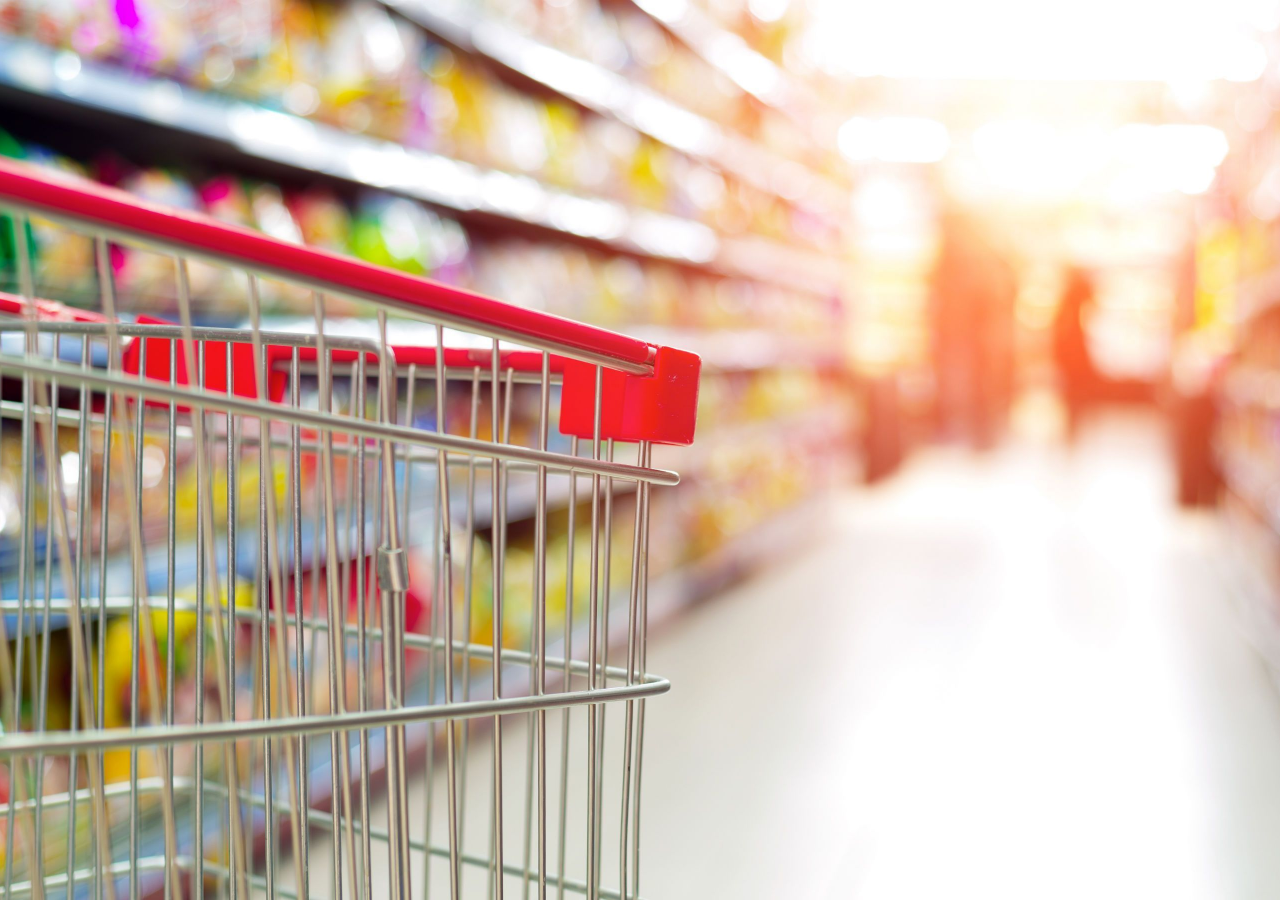
==== index.html @ d7172d90 "Add files via upload" ====
<!DOCTYPE html>
<html lang="en">
<head>
    <meta charset="UTF-8">
    <meta http-equiv="X-UA-Compatible" content="IE=edge">
    <meta name="viewport" content="width=device-width, initial-scale=1.0">
    <link rel="stylesheet" href="index.css" type="text/css">
    <title>Y$M</title>
</head>
<body style="background-image:url(background.jpg)" center center fixed>

</body>
</html>
---- index.css ----
body{
    margin:0;
    padding:0;
    background-size: cover;
    background-position: center;
    font-family: 'Times new roman' , serif;
    background-repeat: no-repeat;
    background-attachment:fixed;
}
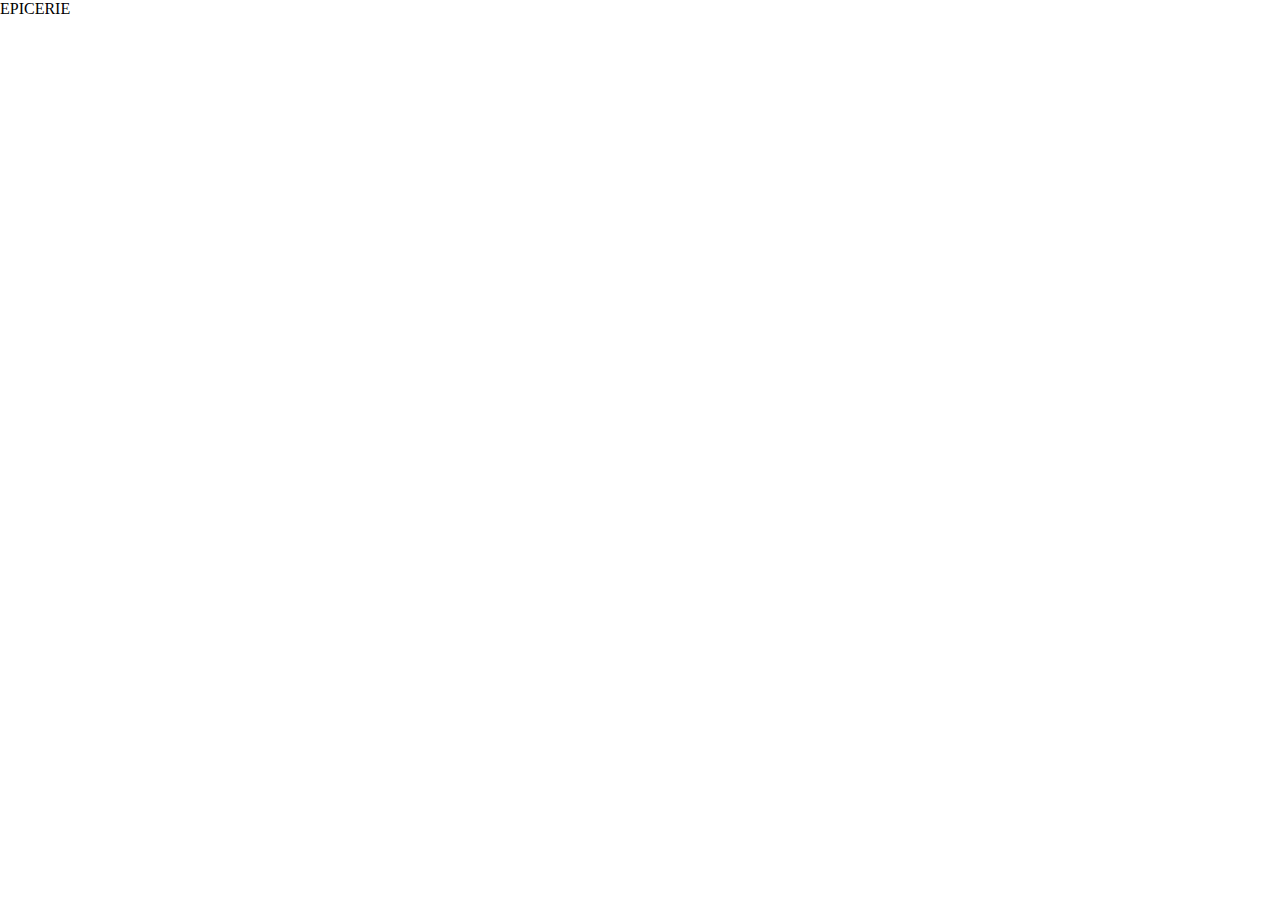
==== commit ac90ad83: "Update index.html" ====
--- a/index.html
+++ b/index.html
@@ -1,13 +1,15 @@
-<!DOCTYPE html>
-<html lang="en">
-<head>
-    <meta charset="UTF-8">
-    <meta http-equiv="X-UA-Compatible" content="IE=edge">
-    <meta name="viewport" content="width=device-width, initial-scale=1.0">
-    <link rel="stylesheet" href="index.css" type="text/css">
-    <title>Y$M</title>
-</head>
-<body style="background-image:url(background.jpg)" center center fixed>
-
-</body>
-</html>+<!DOCTYPE html>
+<html lang="en">
+<head>
+    <meta charset="UTF-8">
+    <meta http-equiv="X-UA-Compatible" content="IE=edge">
+    <meta name="viewport" content="width=device-width, initial-scale=1.0">
+    <link rel="stylesheet" href="index.css" type="text/css">
+    <link rel='icon' href='https://cdn.discordapp.com/attachments/864112611242409989/931589514957324338/kisspng-shopping-cart-online-shopping-retail-logo-cart-vector-5adc8da78357e7.636555111524403623538.png'/>
+    <title>Epicerie</title>
+</head>
+<body style="background-image:url(b4.jpg)" center center fixed>
+<div class="content">
+    <span>EPICERIE</span>
+</div>
+</body>
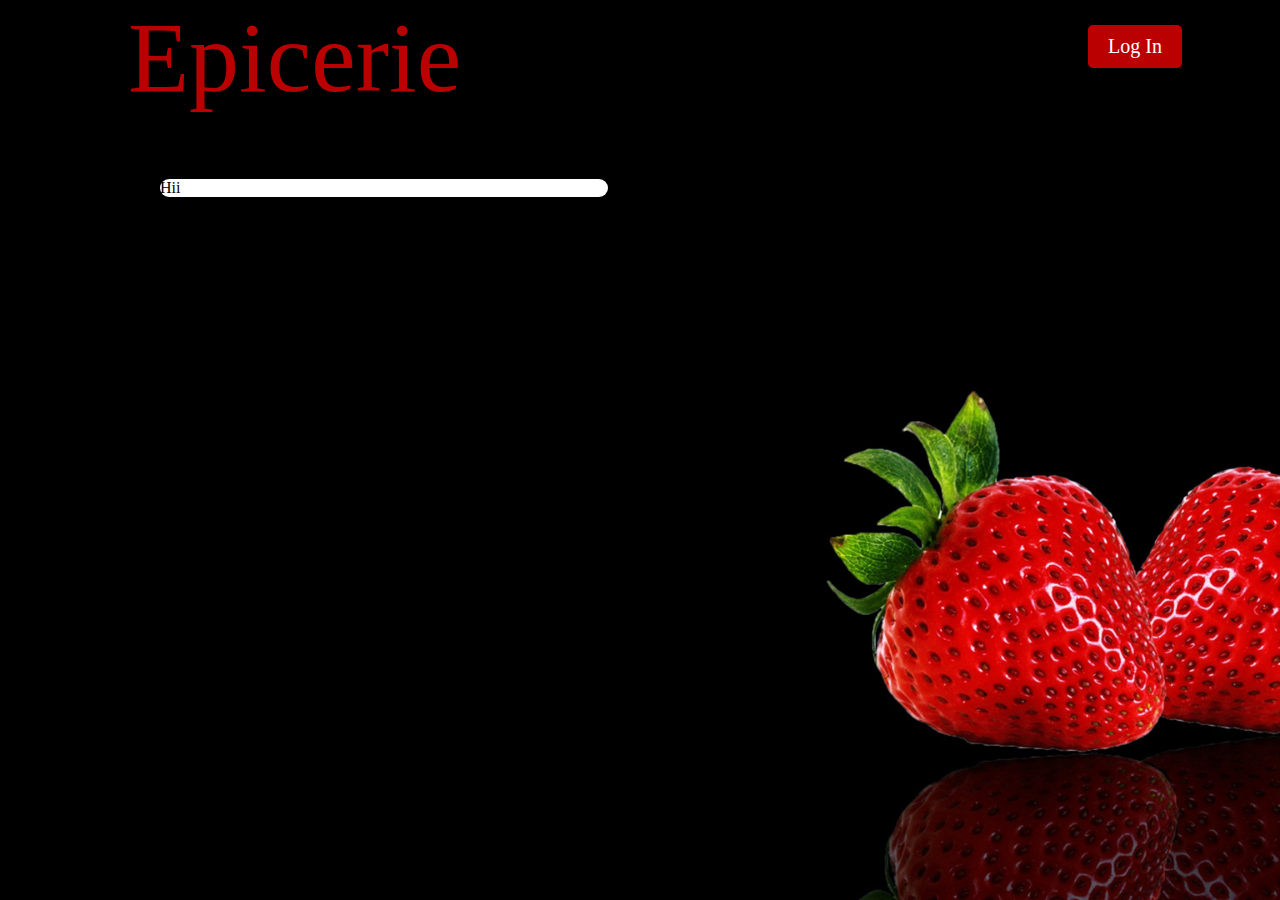
==== commit 67713b2c: "Update index.html" ====
--- a/index.html
+++ b/index.html
@@ -1,15 +1,28 @@
 <!DOCTYPE html>
 <html lang="en">
+
 <head>
     <meta charset="UTF-8">
     <meta http-equiv="X-UA-Compatible" content="IE=edge">
     <meta name="viewport" content="width=device-width, initial-scale=1.0">
     <link rel="stylesheet" href="index.css" type="text/css">
-    <link rel='icon' href='https://cdn.discordapp.com/attachments/864112611242409989/931589514957324338/kisspng-shopping-cart-online-shopping-retail-logo-cart-vector-5adc8da78357e7.636555111524403623538.png'/>
+    <link rel='icon'
+        href='https://cdn.discordapp.com/attachments/864112611242409989/931589514957324338/kisspng-shopping-cart-online-shopping-retail-logo-cart-vector-5adc8da78357e7.636555111524403623538.png' />
     <title>Epicerie</title>
 </head>
+
 <body style="background-image:url(b4.jpg)" center center fixed>
-<div class="content">
-    <span>EPICERIE</span>
-</div>
-</body>
+    <div class="content">
+        <span>
+            <div id="cont">Epicerie</div>
+            <div class="signup">
+                <a href="#" class="button">Log In</a>
+            </div>
+        </span>
+    </div>
+    <div class = "box">
+        Hii
+    </div>
+
+
+</body>--- a/index.css
+++ b/index.css
@@ -1,9 +1,56 @@
-body{
-    margin:0;
-    padding:0;
-    background-size: cover;
-    background-position: center;
-    font-family: 'Times new roman' , serif;
-    background-repeat: no-repeat;
-    background-attachment:fixed;
+body{
+    margin:0;
+    padding:0;
+    background-size: cover;
+    background-position: center;
+    font-family: 'Times new roman' , serif;
+    background-repeat: no-repeat;
+    background-attachment:fixed;
+}
+ #cont{
+    font-family: 'Times new roman' , serif;
+    font-size: 100px;
+    color: #ba0000;
+    margin-top:0%;
+    margin-left: 10%;
+}
+
+.signup {
+    background-color: #ba0000;
+    border: none;
+    color: white;
+    padding: 10px 20px;
+    text-align: center;
+    text-decoration: none;
+    display: inline-block;
+    font-size: 16px;
+    border-radius: 5px;
+    font-size:20px;
+    margin-left:85%;
+    position:absolute;
+    /* margin-top:-70%; */
+    margin-top:-7%;
+
+  }
+a.button{
+    color:white;
+    text-decoration: none;
+    margin-top:-40%;
+}
+.box{
+    position:relative;
+    width:35%;
+    background: rgb(255,255,255,1);
+    margin-left:12.5%;
+    /* padding:20px; */
+    margin-bottom: 20px;
+    display:inline-block;
+    margin-top:5%;
+    height:40%;
+    border:5px;
+    border-color: red;
+    border-radius:10px;
+    display:block;
+    
+    /* filter: alpha(opacity=60); */
 }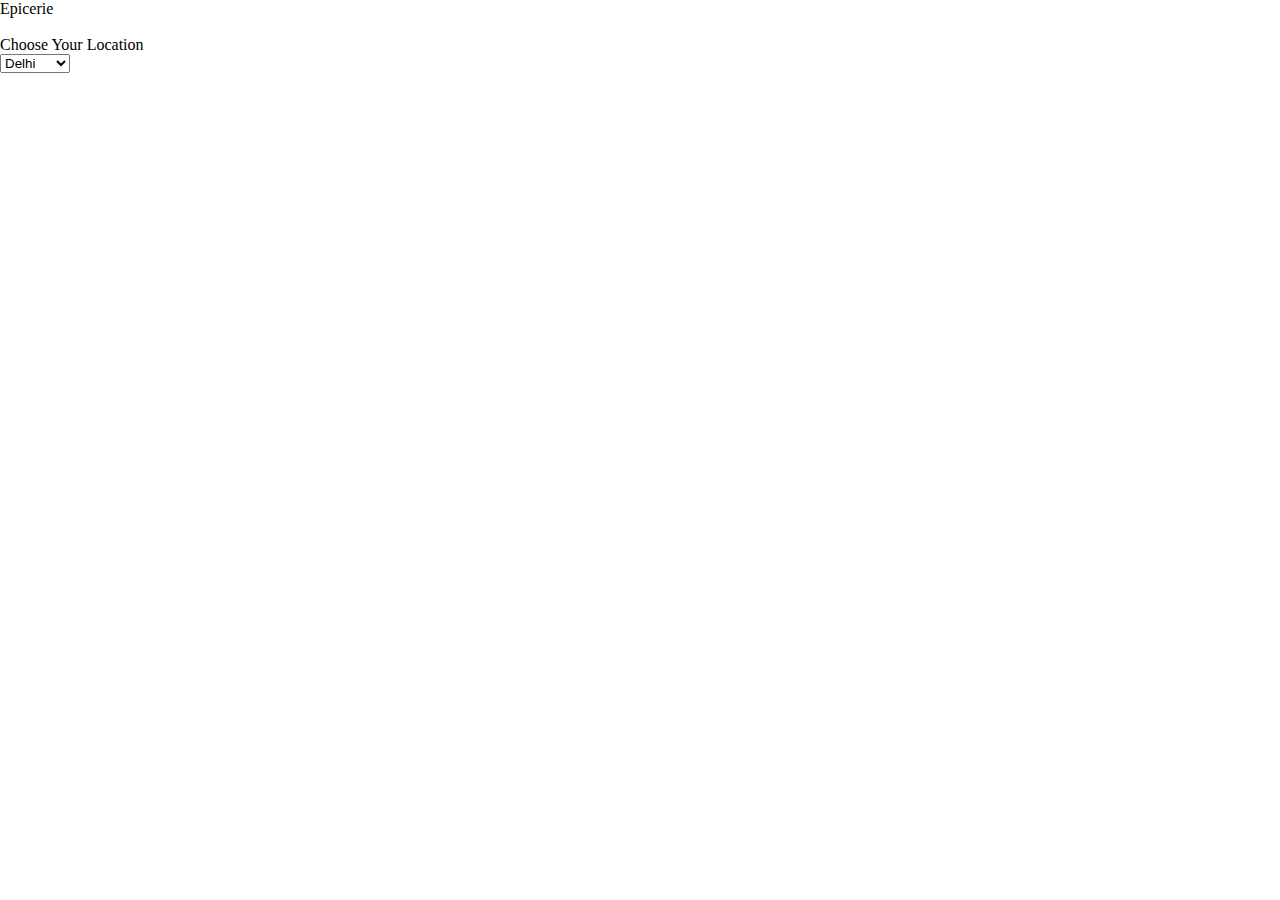
==== commit 8b5865bc: "Update index.html" ====
--- a/index.html
+++ b/index.html
@@ -8,21 +8,34 @@
     <link rel="stylesheet" href="index.css" type="text/css">
     <link rel='icon'
         href='https://cdn.discordapp.com/attachments/864112611242409989/931589514957324338/kisspng-shopping-cart-online-shopping-retail-logo-cart-vector-5adc8da78357e7.636555111524403623538.png' />
-    <title>Epicerie</title>
+    <title>Haute</title>
 </head>
 
-<body style="background-image:url(b4.jpg)" center center fixed>
+<body style="background-image:url(b5.jpg)" center center fixed>
     <div class="content">
-        <span>
-            <div id="cont">Epicerie</div>
-            <div class="signup">
-                <a href="#" class="button">Log In</a>
-            </div>
-        </span>
+        <span>Epicerie</span>
     </div>
-    <div class = "box">
-        Hii
+    <div class="signup">
+        <a href="#" class="button">Sign Up</a>
+    </div>
+    <div class="login">
+        <a href="#" class="button">Log In</a>
+    </div>
+    <div class='mail'>
+        <!-- <div class = 'png'>
+            <img src="location.png">
+        </div>
+         -->
+        <label for="location">Choose Your Location<br></label>
+        <select id="locations" name="locationlist" form="locationform">
+            <option value="Delhi">Delhi</option>
+            <option value="Mumbai">Mumbai</option>
+            <option value="Shimla">Shimla</option>
+            <option value="Kolkata">Kolkata</option>
+        </select>
+
     </div>
 
 
+
 </body>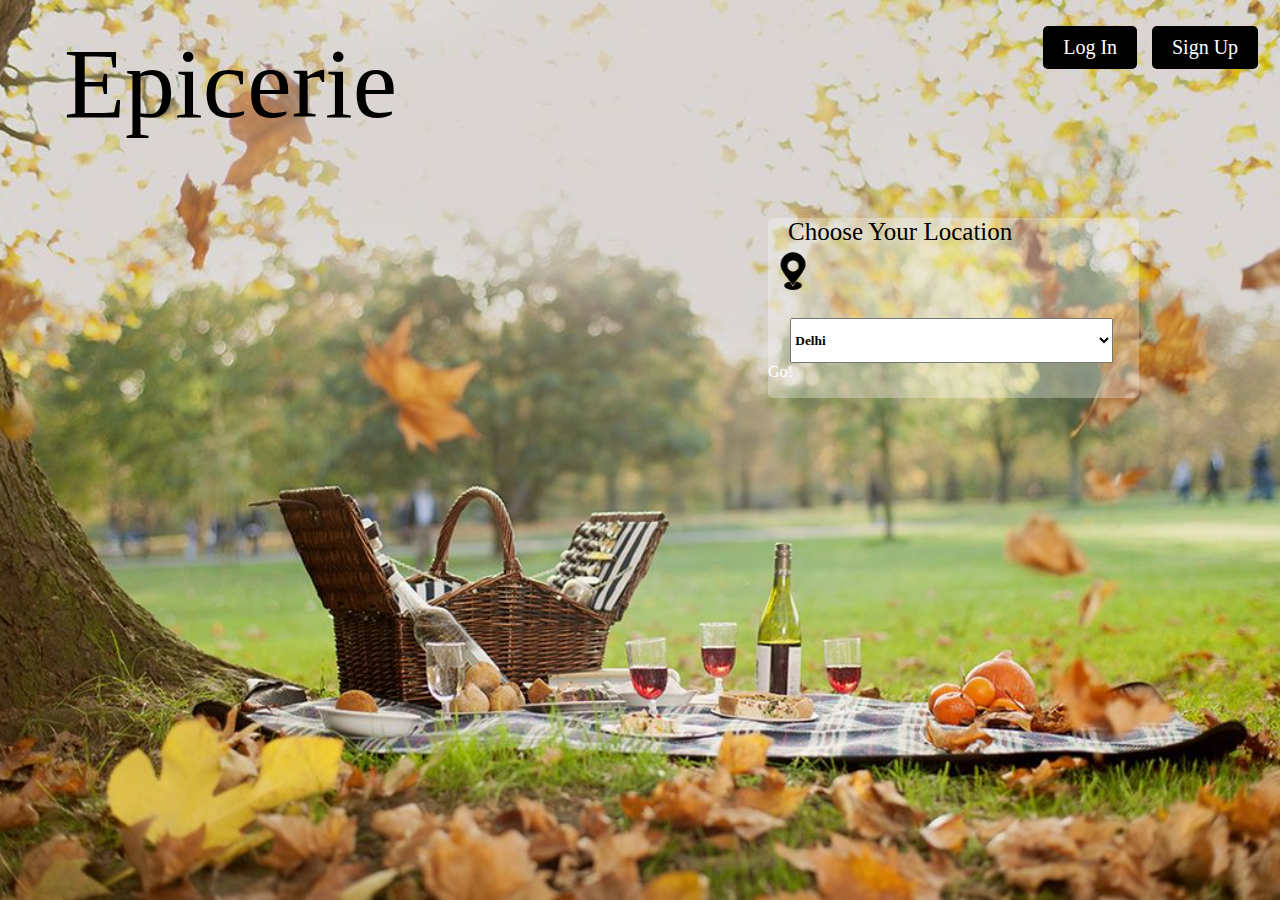
==== commit 747b5858: "Update index.html" ====
--- a/index.html
+++ b/index.html
@@ -27,12 +27,16 @@
         </div>
          -->
         <label for="location">Choose Your Location<br></label>
+        <img src="location.png" alt="location" style="width:50px;height:50px;" id = "png">
         <select id="locations" name="locationlist" form="locationform">
             <option value="Delhi">Delhi</option>
             <option value="Mumbai">Mumbai</option>
             <option value="Shimla">Shimla</option>
             <option value="Kolkata">Kolkata</option>
         </select>
+        <div class="go">
+            <a href="#" class="button">Go!</a>
+        </div>
 
     </div>
 
--- a/index.css
+++ b/index.css
@@ -7,16 +7,17 @@
     background-repeat: no-repeat;
     background-attachment:fixed;
 }
- #cont{
+.content{
+    position: absolute;
     font-family: 'Times new roman' , serif;
     font-size: 100px;
-    color: #ba0000;
-    margin-top:0%;
-    margin-left: 10%;
+    color: black;
+    margin-top:2%;
+    margin-left: 5%;
 }
 
 .signup {
-    background-color: #ba0000;
+    background-color: black;
     border: none;
     color: white;
     padding: 10px 20px;
@@ -26,10 +27,25 @@
     font-size: 16px;
     border-radius: 5px;
     font-size:20px;
-    margin-left:85%;
+    margin-left:90%;
     position:absolute;
-    /* margin-top:-70%; */
-    margin-top:-7%;
+    margin-top:2%;
+
+  }
+  .login {
+    background-color: black;
+    border: none;
+    color: white;
+    padding: 10px 20px;
+    text-align: center;
+    text-decoration: none;
+    display: inline-block;
+    font-size: 16px;
+    border-radius: 5px;
+    font-size:20px;
+    margin-left:81.5%;
+    position:absolute;
+    margin-top:2%;
 
   }
 a.button{
@@ -37,20 +53,28 @@
     text-decoration: none;
     margin-top:-40%;
 }
-.box{
-    position:relative;
-    width:35%;
-    background: rgb(255,255,255,1);
-    margin-left:12.5%;
-    /* padding:20px; */
-    margin-bottom: 20px;
-    display:inline-block;
-    margin-top:5%;
-    height:40%;
-    border:5px;
-    border-color: red;
-    border-radius:10px;
-    display:block;
-    
-    /* filter: alpha(opacity=60); */
+.mail{
+    position:absolute;
+    margin-top:17%;
+    margin-left:60%;
+    /* border:red solid 5px; */
+    width:29%;
+    height:20%;
+    background-color:rgb(255,255,255,0.3);
+    border-radius:5px;
+}
+.mail label{
+    font-family: 'Times New Roman', Times, serif;
+    font-size:25px;
+    padding:10px;
+    margin-top:10px;
+    padding-left:20px;
+}
+.mail select{
+   margin-top:5%;
+   margin-left:6%;
+   width:87%;
+   height:25%;
+   font-family: cursive;
+   font-weight:bold;
 }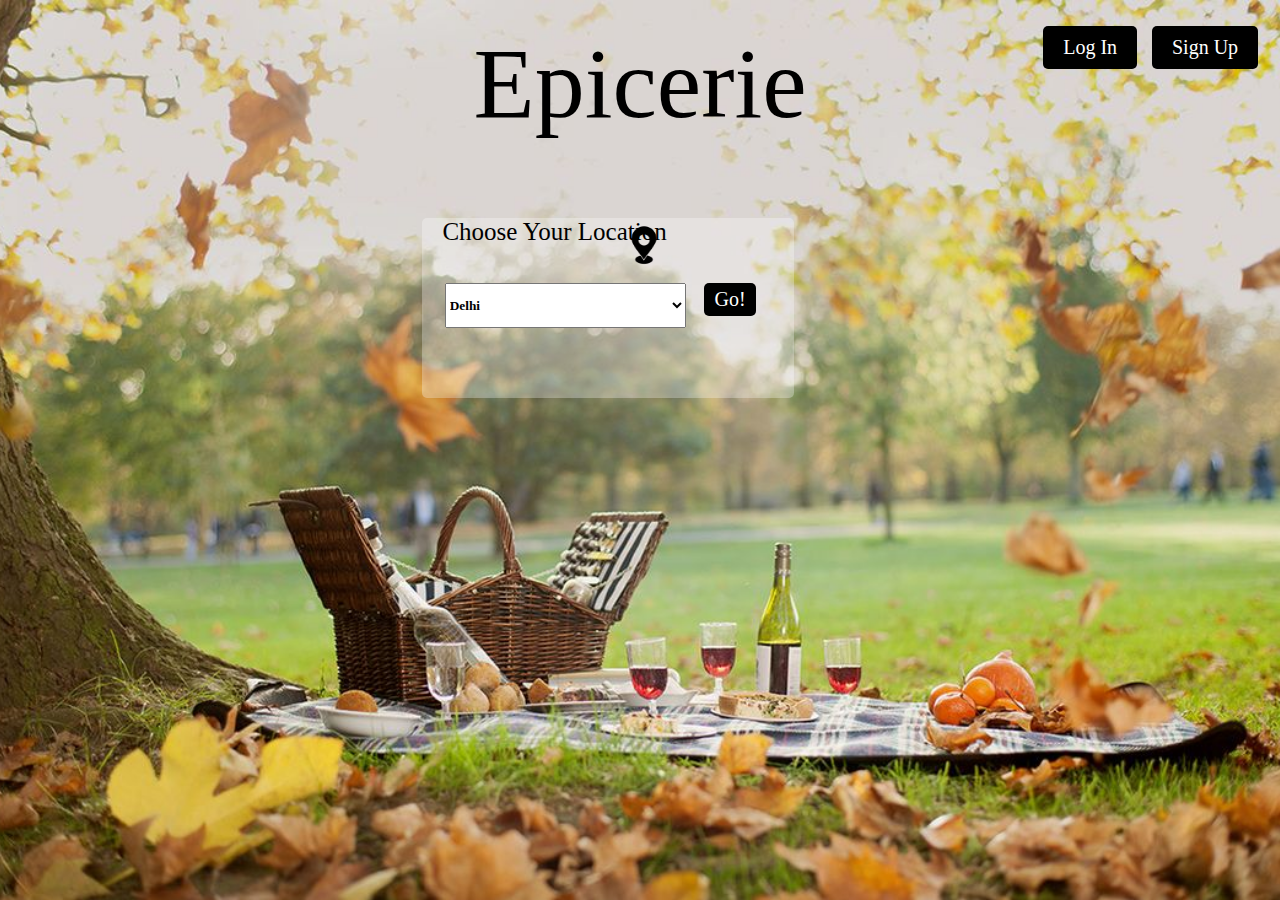
==== commit 7bad87f3: "Update index.html" ====
--- a/index.html
+++ b/index.html
@@ -19,13 +19,9 @@
         <a href="#" class="button">Sign Up</a>
     </div>
     <div class="login">
-        <a href="#" class="button">Log In</a>
+        <a href="login.html" class="button">Log In</a>
     </div>
     <div class='mail'>
-        <!-- <div class = 'png'>
-            <img src="location.png">
-        </div>
-         -->
         <label for="location">Choose Your Location<br></label>
         <img src="location.png" alt="location" style="width:50px;height:50px;" id = "png">
         <select id="locations" name="locationlist" form="locationform">
--- a/index.css
+++ b/index.css
@@ -13,7 +13,7 @@
     font-size: 100px;
     color: black;
     margin-top:2%;
-    margin-left: 5%;
+    margin-left: 37%;
 }
 
 .signup {
@@ -30,8 +30,8 @@
     margin-left:90%;
     position:absolute;
     margin-top:2%;
+}
 
-  }
   .login {
     background-color: black;
     border: none;
@@ -56,8 +56,7 @@
 .mail{
     position:absolute;
     margin-top:17%;
-    margin-left:60%;
-    /* border:red solid 5px; */
+    margin-left:33%;
     width:29%;
     height:20%;
     background-color:rgb(255,255,255,0.3);
@@ -71,10 +70,32 @@
     padding-left:20px;
 }
 .mail select{
-   margin-top:5%;
+   margin-top:10%;
    margin-left:6%;
-   width:87%;
+   width:65%;
    height:25%;
    font-family: cursive;
    font-weight:bold;
+}
+.mail .go {
+    background-color: black;
+    border: none;
+    color: white;
+    padding: 5px 10px;
+    text-align: center;
+    text-decoration: none;
+    display: inline-block;
+    font-size: 16px;
+    border-radius: 5px;
+    font-size:20px;
+    margin-left:5%;
+    position:absolute;
+    margin-top:10%;
+}
+
+
+.mail #png{
+    position:absolute;
+    margin-left:53%;
+    margin-top:-7%;
 }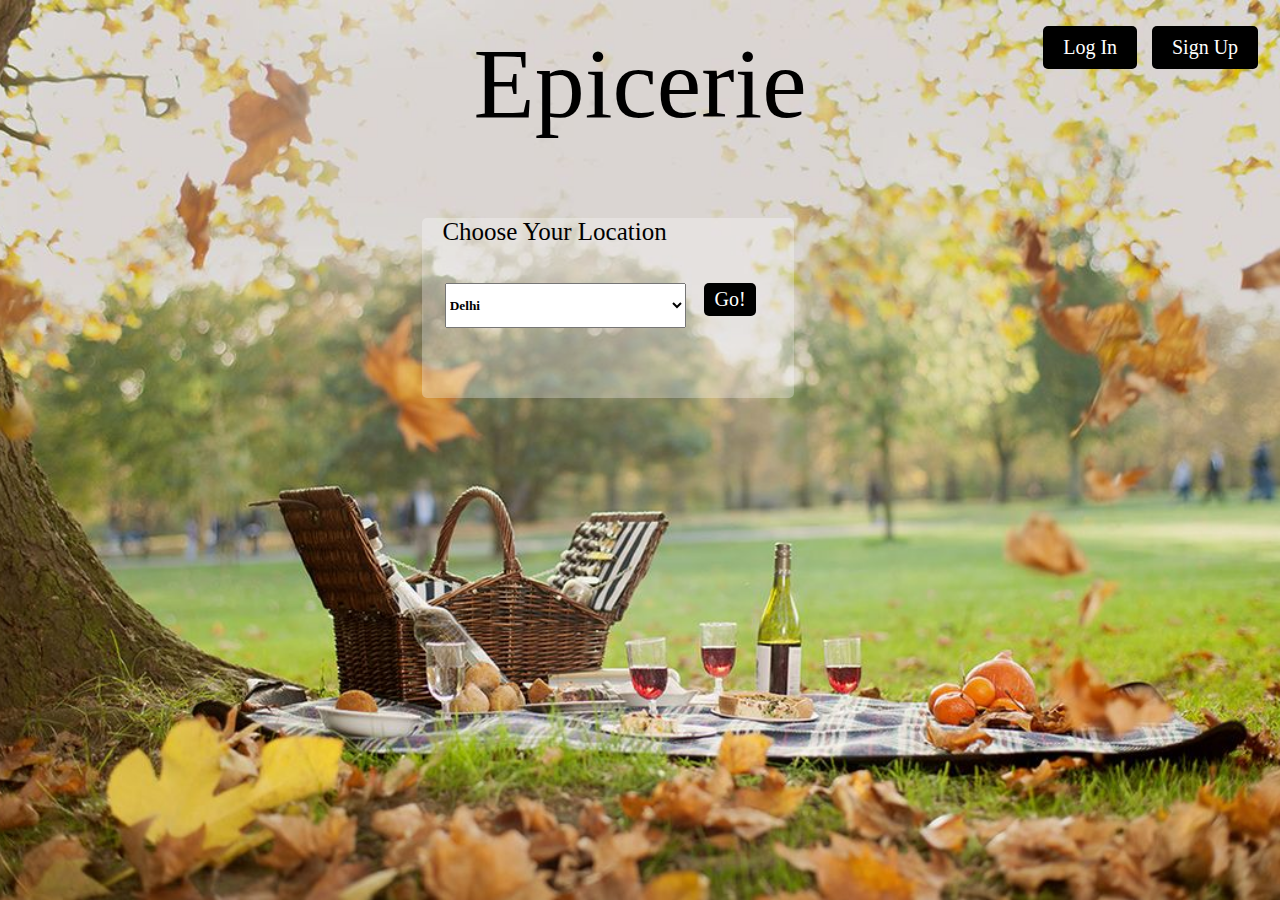
==== commit 41e39c8d: "Update index.html" ====
--- a/index.html
+++ b/index.html
@@ -6,8 +6,7 @@
     <meta http-equiv="X-UA-Compatible" content="IE=edge">
     <meta name="viewport" content="width=device-width, initial-scale=1.0">
     <link rel="stylesheet" href="index.css" type="text/css">
-    <link rel='icon'
-        href='https://cdn.discordapp.com/attachments/864112611242409989/931589514957324338/kisspng-shopping-cart-online-shopping-retail-logo-cart-vector-5adc8da78357e7.636555111524403623538.png' />
+    <link rel='icon' href='icon.png' />
     <title>Haute</title>
 </head>
 
@@ -16,14 +15,14 @@
         <span>Epicerie</span>
     </div>
     <div class="signup">
-        <a href="#" class="button">Sign Up</a>
+        <a href="signup.html" class="button">Sign Up</a>
     </div>
     <div class="login">
         <a href="login.html" class="button">Log In</a>
     </div>
     <div class='mail'>
         <label for="location">Choose Your Location<br></label>
-        <img src="location.png" alt="location" style="width:50px;height:50px;" id = "png">
+        <!-- <img src="location.png" alt="location" style="width:50px;height:50px;" id = "png"> -->
         <select id="locations" name="locationlist" form="locationform">
             <option value="Delhi">Delhi</option>
             <option value="Mumbai">Mumbai</option>
